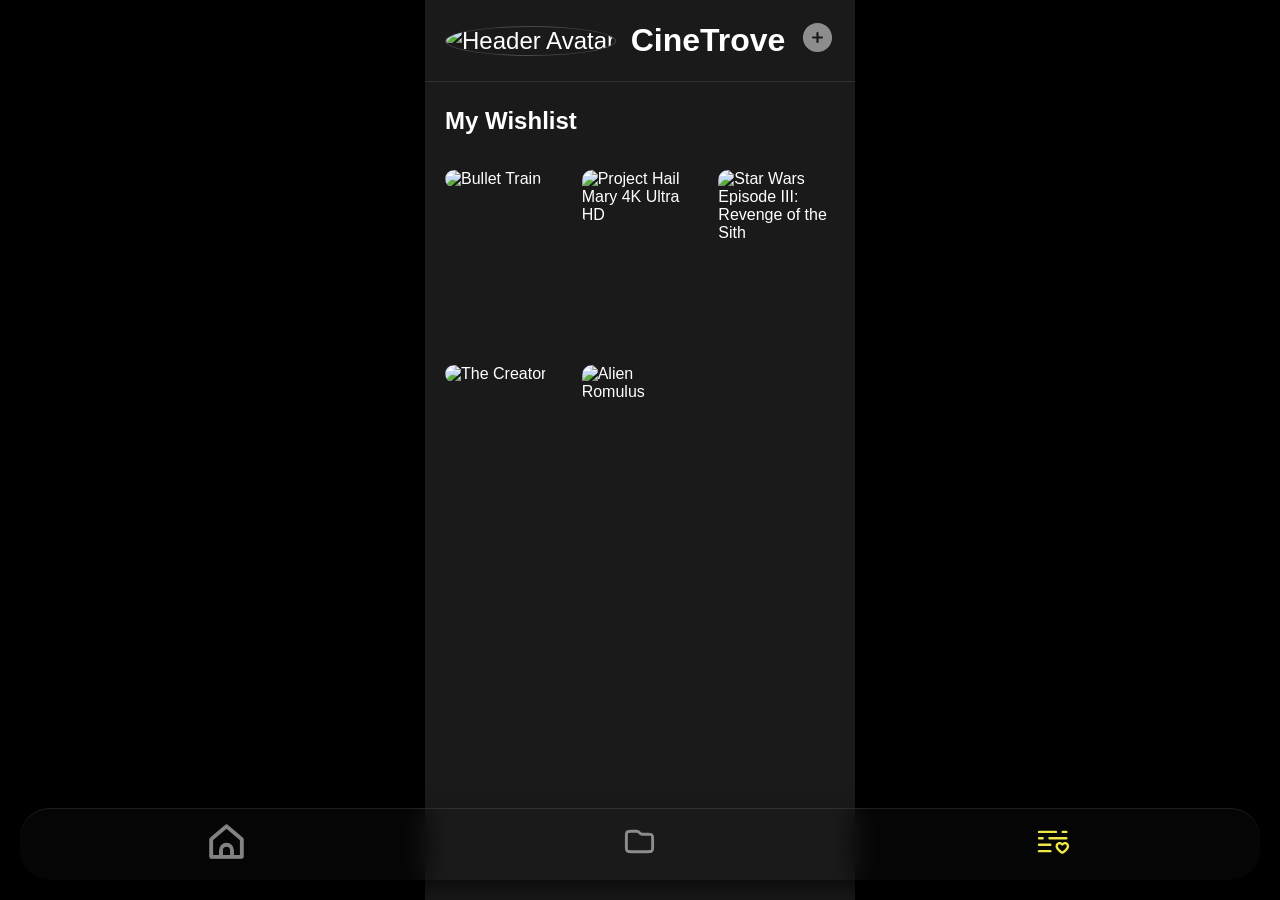
==== wishlist.html @ f6a2fa0c "Initial commit: CineTrove project" ====
<!DOCTYPE html>

<html lang="en">

<head>

    <meta charset="UTF-8">

    <meta name="viewport" content="width=device-width, initial-scale=1.0, maximum-scale=1.0, user-scalable=no">

    <meta name="apple-mobile-web-app-capable" content="yes">

    <meta name="apple-mobile-web-app-status-bar-style" content="black-translucent">

    <title>CineTrove</title>

    <link rel="stylesheet" href="style.css">

    <script src="script.js" defer></script>

</head>

<body>

    <div class="app-container">

        <!-- dit is de header met de titel en de knoppen -->
        <header class="app-header">
            <a href="profile.html"><button>
                    <img src="public/yusuf.JPG" alt="Header Avatar" class="header-avatar">
                </button></a>

            <h1>CineTrove</h1>

            <button id="open-add-btn"><img src="public/buttons/add.svg" alt="Add" class="nav-icon"></button>

        </header>
        <!-- dit zijn de films -->
        <main>
            <h2>My Wishlist</h2>

            <div class="movie-grid">
                <div class="movie-card"><img src="https://media.s-bol.com/BjOr8jZJWnlJ/AJYjq7/550x787.jpg" alt="Bullet Train"></div>
                <div class="movie-card"><img src="https://m.media-amazon.com/images/I/81qg6UsqdSL._SL1500_.jpg" alt="Project Hail Mary 4K Ultra HD"></div>
                <div class="movie-card"><img src="https://i.redd.it/keaxfxiu5ble1.jpeg" alt="Star Wars Episode III: Revenge of the Sith"></div>
                <div class="movie-card"><img src="https://media.s-bol.com/gND5kOXOK0nk/WgkDjo/550x776.jpg" alt="The Creator"></div>
                <div class="movie-card"><img src="https://media.s-bol.com/zg3lyAznvAmO/kRXyzXx/550x733.jpg" alt="Alien Romulus"></div>
            </div>
        </main>

        <!-- dit zijn de knoppen voor de navigatiebalk -->
        <nav class="bottom-nav">
            <a href="index.html">
                <button>
                    <img src="public/buttons/home.svg" alt="Home" class="nav-icon">
                </button>
            </a>
            <a href="collection.html">
                <button>
                    <img src="public/buttons/collection.svg" alt="Collection" class="nav-icon">
                </button>
            </a>
                <a href="wishlist.html" class="active">
            <button>
                <img src="public/buttons/wishlist-active.svg" alt="Wishlist" class="nav-icon">
            </button>
        </nav>

        <div id="add-modal" class="modal-overlay" style="display:none;">
            <div class="modal-content">
                <h2>Add Movie</h2>
                <p>Search for a movie to add to your vault.</p>

                <input type="text" placeholder="Movie title..." class="search-input">

                <button id="close-modal-btn" class="close-btn">Cancel</button>
            </div>
        </div>

    </div>

</body>

</html>
---- style.css ----
/* 1. RESET ALLES */
* {
    margin: 0;                 /* Stript alle standaard witruimte aan de buitenkant weg */
    padding: 0;                /* Stript alle standaard witruimte aan de binnenkant weg */
    box-sizing: border-box;    /* Zorgt dat randen en opvulling niet buiten de ingestelde breedte/hoogte vallen */
}

/* Zorgt dat content nooit achter de navigatiebalk blijft haken */
main {
    padding-bottom: 120px; 
}

/* 2. DE ACHTERGROND */
body {
    background-color: #000000; /* Maakt het hele browserscherm achter de app zwart */
    display: flex;             /* Zet flexbox aan om de app te kunnen positioneren */
    justify-content: center;   /* Zet je app exact in het horizontale midden van het beeldscherm */
    font-family: -apple-system, BlinkMacSystemFont, "Segoe UI", Roboto, Helvetica, Arial, sans-serif; /* Laadt het beste native lettertype (zoals Apple's San Francisco) */
    -webkit-font-smoothing: antialiased; /* Zorgt dat de tekst er op hoge resolutie schermen haarscherp uitziet */
}

/* 3. TUSSENKOPPEN */
h2 {
    color: white;              /* Witte tekst op de donkere achtergrond */
    margin-left: 20px;         /* Duwt de tekst 20px van de linkerrand van de app af */
    margin-bottom: 15px;       /* Creëert 15px ademruimte tussen de titel en de kaarten eronder */
}

/* 4. JOUW IPHONE SCHERM */
.app-container {
    max-width: 430px;          /* De exacte breedte van een grote smartphone (bijv. iPhone 14 Pro Max) */
    width: 100%;               /* Neemt alle beschikbare breedte in, tot maximaal die 430px */
    min-height: 100vh;         /* Vult altijd minimaal 100% van de schermhoogte (Viewport Height) */
    background-color: #1A1A1A; /* De donkergrijze CineTrove achtergrondkleur */
    color: #FFFFFF;            /* Standaard witte tekst op deze donkergrijze achtergrond */
    position: relative;        /* Cruciaal: dit is het ankerpunt om de navigatiebalk onderaan vast te kunnen plakken */
    overflow-x: hidden;        /* Blokkeert horizontaal scrollen zodat de gebruiker de app niet kan 'breken' door opzij te vegen */
}

/* 5. DE HEADER */
.app-header {
    display: flex;
    justify-content: space-between;
    align-items: center;
    padding: 20px; /* Geeft wat ruimte aan de binnenkant van de balk, zodat je logo niet tegen de randen plakt */
    border-bottom: 1px solid rgba(255, 255, 255, 0.1); /* Hetzelfde subtiele glanslijntje als bij je navigatiebalk, maar dan onderaan! */
    margin-bottom: 25px; /* Duwt alles wat ONDER de header staat (zoals 'What's popular') 25px naar beneden */
}

/* 6. DE NAVIGATIEBALK */
.bottom-nav {
    position: fixed;        /* Haalt de balk uit de normale stroom van de pagina... */
    bottom: 20px;                 /* tilt de balk 20px aan de onderkant */
    width: calc(100% - 40px);   /* maakt de balk iets smaller dan het scherm */
    left: 20px;                   /* centreert de balk */       
    display: flex;             /* Zet alle icoontjes netjes op één lijn */
    justify-content: space-around; /* Verdeelt de icoontjes met exact evenveel witruimte ertussen */
    background-color: rgba(37, 37, 37, 0.155); /* Semi-transparant donkergrijs voor het 'glassmorphism' effect */
    backdrop-filter: blur(15px); /* Creëert een waas over de content die áchter de balk ligt */
    -webkit-backdrop-filter: blur(15px); /* Hetzelfde waas-effect, specifiek voor de Safari browser van Apple */
    padding-bottom: 15px;      /* Binnenkant-ruimte aan de onderkant */
    padding-top: 15px;         /* Binnenkant-ruimte aan de bovenkant */
    border-radius: 30px;       /* Maakt de balk mooi rond en vriendelijk */
    border-top: 1px solid rgba(255, 255, 255, 0.1); /* Een super subtiel, licht doorschijnend lijntje aan de bovenkant */
    box-shadow: 0 10px 25px rgba(0, 0, 0, 0.6); /* Een zachte schaduw onder de balk voor een zwevend effect */
}

/* 7. KNOPPEN */
button {
    background-color: transparent; /* Verwijdert de lelijke standaard grijze achtergrondkleur van de browser */
    border: none;              /* Verwijdert de standaard zwarte randlijn */
    color: white;              /* Maakt de tekst of het icoon in de knop wit */
    font-size: 24px;           /* Zorgt voor een lekker groot en makkelijk klikbaar icoon */
}

/* 8. INDIVIDUELE FILMKAARTEN */
.movie-card {
    width: 120px;              /* De vaste breedte van een standaard filmposter-kaartje */
    height: 180px;             /* De vaste hoogte van het kaartje */
    border-radius: 10px;       /* Zorgt voor mooie, vriendelijk afgeronde hoekjes */
    flex-shrink: 0;            /* Beveiliging: zorgt dat de browser deze kaarten NOOIT stiekem in elkaar mag drukken */
}

/* 9. DE HORIZONTALE SCROLLER */
.movie-scroller {
    display: flex;             /* Plaatst de filmkaarten in een horizontale rij naast elkaar */
    gap: 22px;                 /* Forceert exact 22px lege ruimte tussen elke poster */
    overflow-x: auto;          /* Maakt het daadwerkelijke links/rechts scrollen mogelijk */
    padding: 20px;             /* Voegt wat ademruimte toe aan de binnenkant van de balk */
}
.movie-scroller::-webkit-scrollbar {
    display: none;             /* Een trucje: laat je wel scrollen, maar verbergt de lelijke standaard Windows/Mac scrollbalk */
}

/* 10. DE FILMPOSTER */
.movie-card img {
    width: 100%;               /* Dwingt de afbeelding om de volledige breedte van z'n kaart te vullen */
    height: 100%;              /* Dwingt de afbeelding om de volledige hoogte van z'n kaart te vullen */
    object-fit: cover;         /* Superbelangrijk: vult het vak zónder de afbeelding lelijk uit te rekken (snijdt automatisch bij) */
    border-radius: 10px;       /* Geeft de afbeelding exact dezelfde ronde hoeken als de kaart eromheen */
}

/* 11. PROFIEL TOPBALK & TERUGKNOP */
.profile-topbar {
    padding: 20px;             /* Zorgt voor ruimte bovenaan, zodat de knop niet strak tegen het randje van je scherm zit */
}
.back-btn {
    font-size: 24px;           /* Maakt de <- terugknop lekker groot */
}

/* 12. PROFIEL INFORMATIE */
.profile-info {
    display: flex;             /* Flexbox modus aan voor deze groep */
    flex-direction: column;    /* Belangrijk: zet avatar, naam en datum onder elkaar in plaats van naast elkaar */
    align-items: center;       /* Centreert alles netjes recht onder elkaar in het midden */
    margin-bottom: 30px;       /* Duwt de eerstvolgende elementen (zoals je opgeslagen films) 30px naar beneden */
}

/* 13. DE PROFIELFOTO */
.avatar {
    width: 80px;               /* Maakt de foto exact 80px breed... */
    height: 80px;              /* ...en 80px hoog (een exact vierkant) */
    border-radius: 50%;        /* De 50% vormt het vierkant om tot een perfecte, ronde cirkel */
    object-fit: cover;         /* Voorkomt dat een langwerpige geüploade foto vervormt tot een ei */
    margin-bottom: 10px;       /* Maakt 10px ruimte tussen de profielfoto en de naam eronder */
}

/* 14. REGISTRATIEDATUM */
.join-date {
    color: #888888;            /* Maakt deze tekst subtiel grijs, zodat de naam meer opvalt */
    font-size: 14px;           /* Maakt het lettertype ietsjes kleiner dan de rest */
    margin-top: 5px;           /* Geeft 5px afstand vanaf de naam die erboven staat */
}

/* 15. FILM GRID (Rasterweergave) */
.movie-grid {
    display: grid;             /* Activeert het grid (raster) systeem voor dit element */
    grid-template-columns: repeat(3, 1fr); /* Splitst het scherm op in 3 kolommen die alle drie 1 gelijke portie (1 fraction) innemen */
    gap: 20px;                 /* Maakt 20px ruimte tussen alle rijen en kolommen */
    padding: 20px;             /* Voegt 20px ademruimte toe vanaf de randen van je app */
    padding-bottom: 120px;     /* CRUCIAAL: Extra ruimte onderaan, zodat de onderste rij posters niet achter je navigatiebalk valt! */
}
.movie-grid .movie-card {
    width: 100%;               /* Overschrijft de 120px regel: de kaart past zich nu automatisch aan de kolombreedte aan */
    height: auto;              /* De hoogte mag vrij meebewegen met de breedte */
    aspect-ratio: 2 / 3;       /* Forceert ongeacht de schermgrootte altijd een bioscoopposter-verhouding (2 breed, 3 hoog) */
}

/* 16. POP-UP ACHTERGROND */
.modal-overlay {
    display: none;             /* Blijft standaard onzichtbaar */
    position: fixed;        /* Ligt over de app heen */
    top: 0;                    /* Begint helemaal in de linker... */
    left: 0;                   /* ...bovenhoek */
    width: 100%;               /* Spant over de hele breedte */
    height: 100%;              /* Spant over de hele hoogte */
    background-color: rgba(0, 0, 0, 0.8); /* Maakt die laag zwart, maar met 80% ondoorzichtigheid zodat je de app er nog vaag doorheen ziet */
    z-index: 100;              /* Deze hoge prioriteit zorgt dat het fysiek bovenop al je andere knoppen en balken ligt */
    justify-content: center;   /* Zet het pop-up venstertje zelf horizontaal in het midden */
    align-items: flex-end;       /* Dwingt het naar beneden */
}

/* 17. POP-UP VENSTER */
.modal-content {
    background-color: #1A1A1A; /* De app's standaard donkergrijze kleur */
    width: 100%;               /* Neemt de volledige breedte van het pop-up venster in */
    padding: 30px;             /* Ruimte binnenin voor zoekbalk en tekst*/
    padding-bottom: 50px;       /* Extra ruimte onderaan zodat de knoppen niet tegen de rand plakken */

    /*vormgeving randen*/
    border-radius: 25px 25px 0 0; /* Maakt de bovenste hoeken rond, maar de onderste hoeken blijven vierkant */
    border-top: 1px solid #E3D05B; /* gele bovenrand */
    border-bottom: none; /* geen onderrand */
    border-left: none; /* geen linkerrand */
    border-right: none; /* geen rechterrand */

    text-align: center;        /* Centreert de tekst in het pop-up venster */

    /*animatie naar boven popup*/
    animation: slideUp 0.3s ease-out; /* Voert de slideUp animatie uit over 0.3 seconden */
}

/* 18. ZOEKVELD */
.search-input {
    width: 100%;               /* Rekent het zoekveld uit over de volle breedte van het pop-up venster */
    padding: 10px;             /* Binnenin-ruimte zodat je ingetypt tekst goed leesbaar is en niet tegen de lijntjes kleeft */
    margin: 15px 0;            /* Voegt 15px marge toe aan de boven- en onderkant van het invulveld */
    border-radius: 5px;        /* Zorgt voor zachte hoekjes van het zoekveld zelf */
    border: none;              /* Verbergt het standaard kader dat browsers om invulvelden plaatsen */
}

/* 19. NAVIGATIE ICOONTJES */
.nav-icon {
    width: 35px;               /* Forceert een vaste breedte van 35px voor elk icoontje... */
    height: 35px;              /* ...en een vaste hoogte van 35px. Dit zorgt dat ze allemaal visueel even zwaar en symmetrisch zijn. */
    opacity: 0.5;              /* Maakt de icoontjes standaard halfdoorzichtig, zodat ze niet teveel aandacht trekken */
    transition: all 0.2s ease;        /* Voegt een soepele overgang toe voor alle veranderingen (zoals hover-effect) */
}

/* Hover-effect voor navigatie icoontjes */
.active .nav-icon {
    opacity: 1;                /* Maakt het actieve icoontje volledig zichtbaar, zodat gebruikers duidelijk kunnen zien waar ze zijn */
    transform: scale(1.1);     /* Laat het actieve icoontje iets groter worden (10% vergroting) voor een speels effect */
/* 20. DE ACTIEVE PAGINA STATUS */
.active .nav-icon {
    opacity: 1;
    transform: scale(1.1);
    
    /* LET OP: De kleur-truc (invert etc) én de drop-shadow staan nu achter elkaar in één lange filter! */
    filter: invert(86%) sepia(21%) saturate(1003%) hue-rotate(352deg) brightness(97%) contrast(93%) drop-shadow(0 0 5px rgba(255, 255, 255, 0.7)); 
    }
}

/* 20. PROFIEL AVATAR IN DE HEADER */
.header-avatar {
    width: 32px;
    height: 32px;
    border-radius: 50%;
    object-fit: cover;
    border: 1px solid rgba(255, 255, 255, 0.2);   
}

/* 21. ANIMATIE VOOR POP-UP VENSTER */
@keyframes slideUp {
    from {
        transform: translateY(100%); /* het startpunt van de animatie*/
    }
    to {
        transform: translateY(0); /* het eindpunt van de animatie*/
    }
}
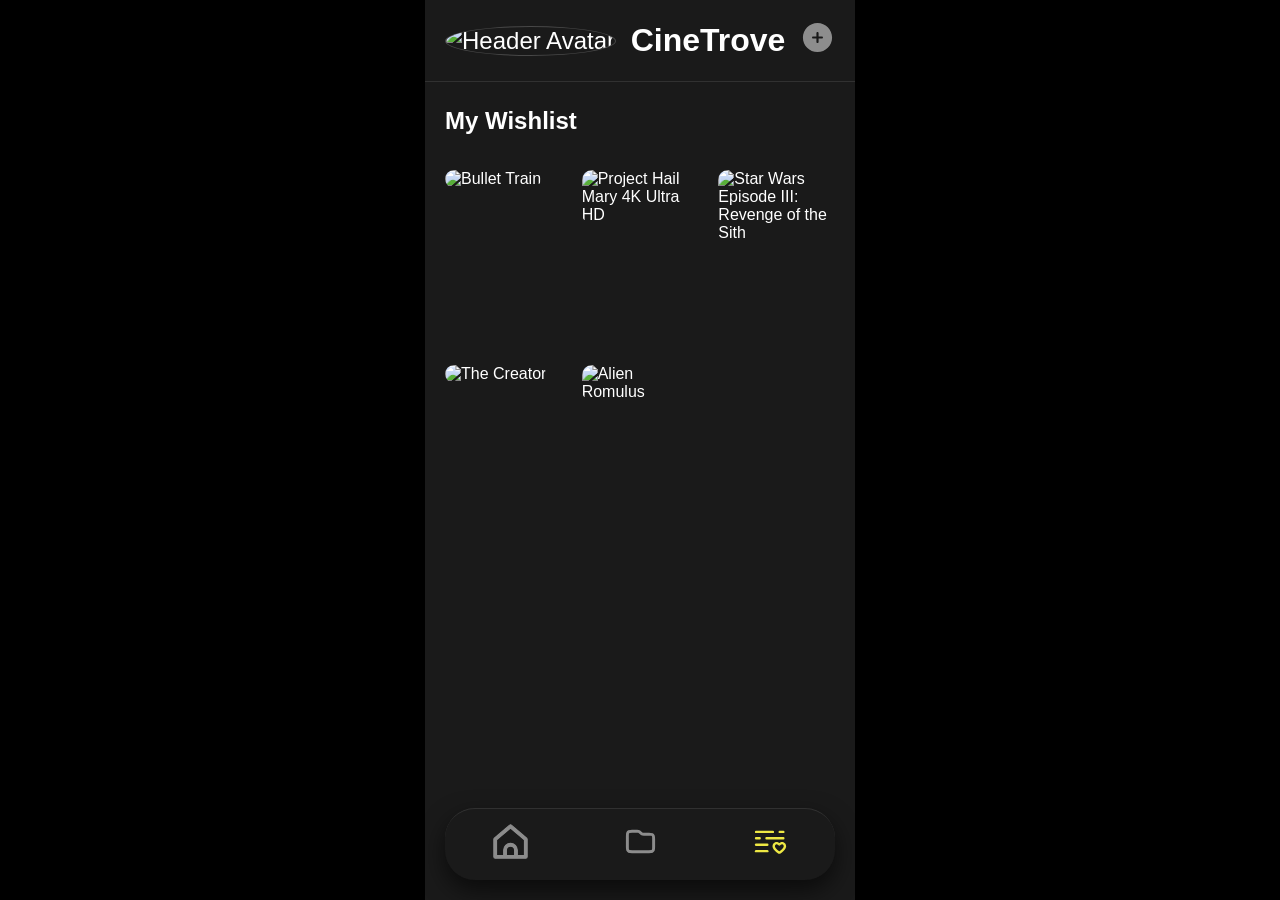
==== commit 094525d4: "bugfix wishlist.html" ====
--- a/wishlist.html
+++ b/wishlist.html
@@ -64,6 +64,7 @@
             <button>
                 <img src="public/buttons/wishlist-active.svg" alt="Wishlist" class="nav-icon">
             </button>
+            </a>    
         </nav>
 
         <div id="add-modal" class="modal-overlay" style="display:none;">
--- a/style.css
+++ b/style.css
@@ -1,217 +1,221 @@
-/* 1. RESET ALLES */
+/* reset */
 * {
-    margin: 0;                 /* Stript alle standaard witruimte aan de buitenkant weg */
-    padding: 0;                /* Stript alle standaard witruimte aan de binnenkant weg */
-    box-sizing: border-box;    /* Zorgt dat randen en opvulling niet buiten de ingestelde breedte/hoogte vallen */
-}
-
-/* Zorgt dat content nooit achter de navigatiebalk blijft haken */
+    margin: 0;                 /* witruimte buitenkant weg */
+    padding: 0;                /* witruimte binnenkant weg */
+    box-sizing: border-box;    /* zorgt ervoor dat randen en opvulling niet buiten de ingestelde breedte/hoogte vallen */
+}
+
+/* zorgt dat content nooit achter de navigatiebalk blijft haken */
 main {
     padding-bottom: 120px; 
 }
 
-/* 2. DE ACHTERGROND */
+/* achtergrond */
 body {
-    background-color: #000000; /* Maakt het hele browserscherm achter de app zwart */
-    display: flex;             /* Zet flexbox aan om de app te kunnen positioneren */
-    justify-content: center;   /* Zet je app exact in het horizontale midden van het beeldscherm */
+    background-color: #000000; /* zwarte achtergrond voor de app */
+    display: flex;             /* zet flexbox aan om de app te kunnen positioneren */
+    justify-content: center;   /* komt hierdoor precies in het midden */
     font-family: -apple-system, BlinkMacSystemFont, "Segoe UI", Roboto, Helvetica, Arial, sans-serif; /* Laadt het beste native lettertype (zoals Apple's San Francisco) */
-    -webkit-font-smoothing: antialiased; /* Zorgt dat de tekst er op hoge resolutie schermen haarscherp uitziet */
-}
-
-/* 3. TUSSENKOPPEN */
+    -webkit-font-smoothing: antialiased; /* zorgt dat de tekst er op hoge resolutie schermen haarscherp uitziet */
+}
+
+/* tussenkoppen */
 h2 {
-    color: white;              /* Witte tekst op de donkere achtergrond */
-    margin-left: 20px;         /* Duwt de tekst 20px van de linkerrand van de app af */
-    margin-bottom: 15px;       /* Creëert 15px ademruimte tussen de titel en de kaarten eronder */
-}
-
-/* 4. JOUW IPHONE SCHERM */
+    color: white;              /* tekst wit op donkere achtergrond */
+    margin-left: 20px;         /* duwt de tekst 20px van de linkerrand van de app af */
+    margin-bottom: 15px;       /* zorgt ervoor dat er 15px ademruimte tussen de titel en de kaarten eronder is */
+}
+
+/* iphone scherm */
 .app-container {
-    max-width: 430px;          /* De exacte breedte van een grote smartphone (bijv. iPhone 14 Pro Max) */
-    width: 100%;               /* Neemt alle beschikbare breedte in, tot maximaal die 430px */
-    min-height: 100vh;         /* Vult altijd minimaal 100% van de schermhoogte (Viewport Height) */
-    background-color: #1A1A1A; /* De donkergrijze CineTrove achtergrondkleur */
-    color: #FFFFFF;            /* Standaard witte tekst op deze donkergrijze achtergrond */
-    position: relative;        /* Cruciaal: dit is het ankerpunt om de navigatiebalk onderaan vast te kunnen plakken */
-    overflow-x: hidden;        /* Blokkeert horizontaal scrollen zodat de gebruiker de app niet kan 'breken' door opzij te vegen */
-}
-
-/* 5. DE HEADER */
+    max-width: 430px;          /* breedte gebaseerd op Iphone 14 Pro Max */
+    width: 100%;               /* neemt alle beschikbare breedte in, tot maximaal die 430px */
+    min-height: 100vh;         /* vult altijd minimaal 100% van de schermhoogte */
+    background-color: #1A1A1A; /* de donkergrijze CineTrove achtergrondkleur */
+    color: #FFFFFF;            /* witte tekst op deze donkergrijze achtergrond */
+    position: relative;        /* plakt de navbar onderaan */
+    overflow-x: hidden;        /* kan niet horizontaal scrollen (appwijze, crouselmenu natuurlijk wel) */
+}
+
+/* header */
 .app-header {
-    display: flex;
-    justify-content: space-between;
-    align-items: center;
-    padding: 20px; /* Geeft wat ruimte aan de binnenkant van de balk, zodat je logo niet tegen de randen plakt */
-    border-bottom: 1px solid rgba(255, 255, 255, 0.1); /* Hetzelfde subtiele glanslijntje als bij je navigatiebalk, maar dan onderaan! */
-    margin-bottom: 25px; /* Duwt alles wat ONDER de header staat (zoals 'What's popular') 25px naar beneden */
-}
-
-/* 6. DE NAVIGATIEBALK */
+    display: flex;          /* flexbox voor header voor positionering van logo en avatar */
+    justify-content: space-between;           /* duwt het logo naar links en de avatar naar rechts, met zoveel mogelijk ruimte ertussen */
+    align-items: center;               /* zorgt dat het logo en de avatar verticaal netjes in het midden van de header staan, zelfs als ze verschillende hoogtes hebben */
+    padding: 20px; /* geeft wat ruimte aan de binnenkant van de balk, zodat je logo niet tegen de randen plakt */
+    border-bottom: 1px solid rgba(255, 255, 255, 0.1); /* hetzelfde subtiele glanslijntje als bij je navigatiebalk, maar dan onderaan! */
+    margin-bottom: 25px; /* duwt alles onder header naar beneden */
+}
+
+/* navbar */
 .bottom-nav {
-    position: fixed;        /* Haalt de balk uit de normale stroom van de pagina... */
+    position: fixed;             /* laat de balk op dezelfde plek staan, zelfs als je scrollt */
     bottom: 20px;                 /* tilt de balk 20px aan de onderkant */
     width: calc(100% - 40px);   /* maakt de balk iets smaller dan het scherm */
-    left: 20px;                   /* centreert de balk */       
-    display: flex;             /* Zet alle icoontjes netjes op één lijn */
-    justify-content: space-around; /* Verdeelt de icoontjes met exact evenveel witruimte ertussen */
-    background-color: rgba(37, 37, 37, 0.155); /* Semi-transparant donkergrijs voor het 'glassmorphism' effect */
-    backdrop-filter: blur(15px); /* Creëert een waas over de content die áchter de balk ligt */
-    -webkit-backdrop-filter: blur(15px); /* Hetzelfde waas-effect, specifiek voor de Safari browser van Apple */
-    padding-bottom: 15px;      /* Binnenkant-ruimte aan de onderkant */
-    padding-top: 15px;         /* Binnenkant-ruimte aan de bovenkant */
-    border-radius: 30px;       /* Maakt de balk mooi rond en vriendelijk */
-    border-top: 1px solid rgba(255, 255, 255, 0.1); /* Een super subtiel, licht doorschijnend lijntje aan de bovenkant */
-    box-shadow: 0 10px 25px rgba(0, 0, 0, 0.6); /* Een zachte schaduw onder de balk voor een zwevend effect */
-}
-
-/* 7. KNOPPEN */
+    max-width: 390px;          /* nooit breder dan 390px, zodat het er op grote schermen niet uitziet als een enorme streep */
+    left: 50%;                 /* centreert de balk */
+    transform: translateX(-50%); /* precisieverbetering voor centring */
+    z-index: 90;              /* ligt boven alles, behalve popups */
+    display: flex;             /* alle icoontjes op 1 lijn */
+    justify-content: space-around; /* icootnjes evenveel witruimte tussen */
+    background-color: rgba(37, 37, 37, 0.155); /* semitransparant voor liquid glass effect */
+    backdrop-filter: blur(15px); /*waas voor content die achter balk ligt */
+    -webkit-backdrop-filter: blur(15px); /* waas voor content die achter balk ligt voor safari */
+    padding-bottom: 15px;      /* binnenruimte voor onderkant */
+    padding-top: 15px;         /* binnenruimte voor bovenkant */
+    border-radius: 30px;       /* 30px ronde hoeken */
+    border-top: 1px solid rgba(255, 255, 255, 0.1); /* lijntje aan de bovenkant */
+    box-shadow: 0 10px 25px rgba(0, 0, 0, 0.6); /* schaduw voor hovering effect */
+}
+
+/* knoppen */
 button {
-    background-color: transparent; /* Verwijdert de lelijke standaard grijze achtergrondkleur van de browser */
-    border: none;              /* Verwijdert de standaard zwarte randlijn */
-    color: white;              /* Maakt de tekst of het icoon in de knop wit */
-    font-size: 24px;           /* Zorgt voor een lekker groot en makkelijk klikbaar icoon */
-}
-
-/* 8. INDIVIDUELE FILMKAARTEN */
+    background-color: transparent; /* geen lelijke standaard achtergrond */
+    border: none;              /* geen border */
+    color: white;              /* witte knop */
+    font-size: 24px;           /* groot en makkelijk klikbaar */
+}
+
+/* film/show poster cards */
 .movie-card {
-    width: 120px;              /* De vaste breedte van een standaard filmposter-kaartje */
-    height: 180px;             /* De vaste hoogte van het kaartje */
-    border-radius: 10px;       /* Zorgt voor mooie, vriendelijk afgeronde hoekjes */
-    flex-shrink: 0;            /* Beveiliging: zorgt dat de browser deze kaarten NOOIT stiekem in elkaar mag drukken */
-}
-
-/* 9. DE HORIZONTALE SCROLLER */
+    width: 120px;              /* vaste breedte */
+    height: 180px;             /* vaste hoogte */
+    border-radius: 10px;       /* 10px ronde hoeken */
+    flex-shrink: 0;            /* zorgt ervoor dat de cards niet in elkaar worden geklemd */
+}
+
+/* carousel menu scroller */
 .movie-scroller {
-    display: flex;             /* Plaatst de filmkaarten in een horizontale rij naast elkaar */
-    gap: 22px;                 /* Forceert exact 22px lege ruimte tussen elke poster */
-    overflow-x: auto;          /* Maakt het daadwerkelijke links/rechts scrollen mogelijk */
-    padding: 20px;             /* Voegt wat ademruimte toe aan de binnenkant van de balk */
+    display: flex;             /* alle posters in een rij naast elkaar */
+    gap: 22px;                 /* 22px ruimte tussen elke poster */
+    overflow-x: auto;          /* maakt het carousel mogelijk */
+    padding: 20px;             /* ruimte binnenin de balk */
 }
 .movie-scroller::-webkit-scrollbar {
-    display: none;             /* Een trucje: laat je wel scrollen, maar verbergt de lelijke standaard Windows/Mac scrollbalk */
-}
-
-/* 10. DE FILMPOSTER */
+    display: none;             /* scrollen zonder lelijke windows/apple scrollbar */
+}
+
+/* film/show posters */
 .movie-card img {
-    width: 100%;               /* Dwingt de afbeelding om de volledige breedte van z'n kaart te vullen */
-    height: 100%;              /* Dwingt de afbeelding om de volledige hoogte van z'n kaart te vullen */
-    object-fit: cover;         /* Superbelangrijk: vult het vak zónder de afbeelding lelijk uit te rekken (snijdt automatisch bij) */
-    border-radius: 10px;       /* Geeft de afbeelding exact dezelfde ronde hoeken als de kaart eromheen */
-}
-
-/* 11. PROFIEL TOPBALK & TERUGKNOP */
+    width: 100%;               /* dwingt volledige breedte */
+    height: 100%;              /* dwingt volledige hoogte */
+    object-fit: cover;         /* vulling zonder lelijke uitrekking */
+    border-radius: 10px;       /* geeft poster ronde hoeken net zoals de card */
+}
+
+/* profiel topbar */
 .profile-topbar {
-    padding: 20px;             /* Zorgt voor ruimte bovenaan, zodat de knop niet strak tegen het randje van je scherm zit */
+    padding: 20px;             /* ruimte zodat niet krap tegen rand zit */
 }
 .back-btn {
-    font-size: 24px;           /* Maakt de <- terugknop lekker groot */
-}
-
-/* 12. PROFIEL INFORMATIE */
+    font-size: 24px;           /* knopgrootte groot genoeg */
+}
+
+/* profielinformatie */
 .profile-info {
-    display: flex;             /* Flexbox modus aan voor deze groep */
-    flex-direction: column;    /* Belangrijk: zet avatar, naam en datum onder elkaar in plaats van naast elkaar */
-    align-items: center;       /* Centreert alles netjes recht onder elkaar in het midden */
-    margin-bottom: 30px;       /* Duwt de eerstvolgende elementen (zoals je opgeslagen films) 30px naar beneden */
-}
-
-/* 13. DE PROFIELFOTO */
+    display: flex;             /* flexbox aan */
+    flex-direction: column;    /* zet avatar, naam en datum onder elkaar */
+    align-items: center;       /* centreert alles in het midden */
+    margin-bottom: 30px;       /* duwt het eerstvolgende 30px naar beneden */
+}
+
+/* profielfoto */
 .avatar {
-    width: 80px;               /* Maakt de foto exact 80px breed... */
-    height: 80px;              /* ...en 80px hoog (een exact vierkant) */
-    border-radius: 50%;        /* De 50% vormt het vierkant om tot een perfecte, ronde cirkel */
-    object-fit: cover;         /* Voorkomt dat een langwerpige geüploade foto vervormt tot een ei */
-    margin-bottom: 10px;       /* Maakt 10px ruimte tussen de profielfoto en de naam eronder */
-}
-
-/* 14. REGISTRATIEDATUM */
+    width: 80px;               /* foto 80px breed */
+    height: 80px;              /* en 80px hoog */
+    border-radius: 50%;        /* 50% radius zorgt voor cirkel */
+    object-fit: cover;         /* voorkomt dat de afbeelding uitgerekt wordt */
+    margin-bottom: 10px;       /* 10px ruimte tussen avatar en naam */
+}
+
+/* registratiedatum */
 .join-date {
-    color: #888888;            /* Maakt deze tekst subtiel grijs, zodat de naam meer opvalt */
-    font-size: 14px;           /* Maakt het lettertype ietsjes kleiner dan de rest */
-    margin-top: 5px;           /* Geeft 5px afstand vanaf de naam die erboven staat */
-}
-
-/* 15. FILM GRID (Rasterweergave) */
+    color: #888888;            /* subtiel grijs voor opvallendheid */
+    font-size: 14px;           /* lettertype is kleiner dan de rest */
+    margin-top: 5px;           /* 5px afstand vanaf de username */
+}
+
+/* film grid */
 .movie-grid {
-    display: grid;             /* Activeert het grid (raster) systeem voor dit element */
-    grid-template-columns: repeat(3, 1fr); /* Splitst het scherm op in 3 kolommen die alle drie 1 gelijke portie (1 fraction) innemen */
-    gap: 20px;                 /* Maakt 20px ruimte tussen alle rijen en kolommen */
-    padding: 20px;             /* Voegt 20px ademruimte toe vanaf de randen van je app */
-    padding-bottom: 120px;     /* CRUCIAAL: Extra ruimte onderaan, zodat de onderste rij posters niet achter je navigatiebalk valt! */
+    display: grid;             /* grid voor de films / shows */
+    grid-template-columns: repeat(3, 1fr); /* splits op in 3 kolommen met 1 fraction */
+    gap: 20px;                 /* 20px ruimte tussen elementen */
+    padding: 20px;             /* 20px ruimte rond de grid */
+    padding-bottom: 120px;     /* extra ruimte onderaan zodat films neit achter navigatiebar vallen */
 }
 .movie-grid .movie-card {
-    width: 100%;               /* Overschrijft de 120px regel: de kaart past zich nu automatisch aan de kolombreedte aan */
-    height: auto;              /* De hoogte mag vrij meebewegen met de breedte */
-    aspect-ratio: 2 / 3;       /* Forceert ongeacht de schermgrootte altijd een bioscoopposter-verhouding (2 breed, 3 hoog) */
-}
-
-/* 16. POP-UP ACHTERGROND */
+    width: 100%;               /* kaart past zich automatisch aan de kolombreedte aan */
+    height: auto;              /* hoogte kan vrij meebewegen met de breedte */
+    aspect-ratio: 2 / 3;       /* forceert altijd een bioscoopposter-verhouding (2 breed, 3 hoog) */
+}
+
+/* popup achtergrond */
 .modal-overlay {
-    display: none;             /* Blijft standaard onzichtbaar */
-    position: fixed;        /* Ligt over de app heen */
-    top: 0;                    /* Begint helemaal in de linker... */
-    left: 0;                   /* ...bovenhoek */
-    width: 100%;               /* Spant over de hele breedte */
-    height: 100%;              /* Spant over de hele hoogte */
-    background-color: rgba(0, 0, 0, 0.8); /* Maakt die laag zwart, maar met 80% ondoorzichtigheid zodat je de app er nog vaag doorheen ziet */
-    z-index: 100;              /* Deze hoge prioriteit zorgt dat het fysiek bovenop al je andere knoppen en balken ligt */
-    justify-content: center;   /* Zet het pop-up venstertje zelf horizontaal in het midden */
-    align-items: flex-end;       /* Dwingt het naar beneden */
-}
-
-/* 17. POP-UP VENSTER */
+    display: none;             /* blijft onzichtbaar */
+    position: fixed;        /* plaatsing is over de app heen */
+    top: 0;                    /* begint bovenaan */
+    left: 0;                   /* in de linker bovenhoek */
+    width: 100%;               /* hele breedte */
+    height: 100%;              /* hele hoogte */
+    background-color: rgba(0, 0, 0, 0.8); /* zwarte laag met 80% ondoorzichtigheid */
+    z-index: 100;              /* hoge prioriteit waardoor het bovenop al het andere ligt */
+    justify-content: center;   /* popup venstertje horizontaal in het midden */
+    align-items: flex-end;       /* dwingt het naar beneden */
+}
+
+/* popup venster */
 .modal-content {
-    background-color: #1A1A1A; /* De app's standaard donkergrijze kleur */
-    width: 100%;               /* Neemt de volledige breedte van het pop-up venster in */
-    padding: 30px;             /* Ruimte binnenin voor zoekbalk en tekst*/
-    padding-bottom: 50px;       /* Extra ruimte onderaan zodat de knoppen niet tegen de rand plakken */
+    background-color: #1A1A1A; /* donkergrijze achtergrond */
+    width: 100%;               /* volledige breedte van scherm voor de popup */
+    padding: 30px;             /* ruimte binnen in voor search*/
+    padding-bottom: 50px;       /* extra ruimte zodat knoppen niet tegen rand plakken */
 
     /*vormgeving randen*/
-    border-radius: 25px 25px 0 0; /* Maakt de bovenste hoeken rond, maar de onderste hoeken blijven vierkant */
+    border-radius: 25px 25px 0 0; /* bovenste hoeken rond, onderste niet */
     border-top: 1px solid #E3D05B; /* gele bovenrand */
     border-bottom: none; /* geen onderrand */
     border-left: none; /* geen linkerrand */
     border-right: none; /* geen rechterrand */
 
-    text-align: center;        /* Centreert de tekst in het pop-up venster */
+    text-align: center;        /* gecentreerde tekst pop-up venster */
 
     /*animatie naar boven popup*/
-    animation: slideUp 0.3s ease-out; /* Voert de slideUp animatie uit over 0.3 seconden */
-}
-
-/* 18. ZOEKVELD */
+    animation: slideUp 0.3s ease-out; /* slideup animatie in 0.3 seconden */
+}
+
+/* zoekveld */
 .search-input {
-    width: 100%;               /* Rekent het zoekveld uit over de volle breedte van het pop-up venster */
-    padding: 10px;             /* Binnenin-ruimte zodat je ingetypt tekst goed leesbaar is en niet tegen de lijntjes kleeft */
-    margin: 15px 0;            /* Voegt 15px marge toe aan de boven- en onderkant van het invulveld */
-    border-radius: 5px;        /* Zorgt voor zachte hoekjes van het zoekveld zelf */
-    border: none;              /* Verbergt het standaard kader dat browsers om invulvelden plaatsen */
-}
-
-/* 19. NAVIGATIE ICOONTJES */
+    width: 100%;               /* zoekveld over de volledige breedte van popup venster */
+    padding: 10px;             /* binnenin ruimte voor duidelijke leesbaarheid */
+    margin: 15px 0;            /* invulveld marge van 15px boven en onder */
+    border-radius: 5px;        /* 5px hoeken (licht rond) */
+    border: none;              /* verbergt het standaard kader */
+}
+
+/* navigatie icoontjes */
 .nav-icon {
-    width: 35px;               /* Forceert een vaste breedte van 35px voor elk icoontje... */
-    height: 35px;              /* ...en een vaste hoogte van 35px. Dit zorgt dat ze allemaal visueel even zwaar en symmetrisch zijn. */
-    opacity: 0.5;              /* Maakt de icoontjes standaard halfdoorzichtig, zodat ze niet teveel aandacht trekken */
-    transition: all 0.2s ease;        /* Voegt een soepele overgang toe voor alle veranderingen (zoals hover-effect) */
-}
-
-/* Hover-effect voor navigatie icoontjes */
+    width: 35px;               /* standaard breedte van 35px */
+    height: 35px;              /* standaard hoogte van 35px */
+    opacity: 0.5;              /* icoontjes half doorzichtig */
+    transition: all 0.2s ease;        /* soepele overgang */
+}
+
+/* hover effect voor navigatie icoontjes */
 .active .nav-icon {
-    opacity: 1;                /* Maakt het actieve icoontje volledig zichtbaar, zodat gebruikers duidelijk kunnen zien waar ze zijn */
-    transform: scale(1.1);     /* Laat het actieve icoontje iets groter worden (10% vergroting) voor een speels effect */
-/* 20. DE ACTIEVE PAGINA STATUS */
+    opacity: 1;                /* actieve icoontje wordt volledig zichtbaar */
+    transform: scale(1.1);     /* actieve icoontje wordt iets groter */
+
+ /* actieve pagina status */
 .active .nav-icon {
     opacity: 1;
     transform: scale(1.1);
     
-    /* LET OP: De kleur-truc (invert etc) én de drop-shadow staan nu achter elkaar in één lange filter! */
+    /* De kleur-truc (invert etc) én de drop-shadow staan nu achter elkaar in één lange filter */
     filter: invert(86%) sepia(21%) saturate(1003%) hue-rotate(352deg) brightness(97%) contrast(93%) drop-shadow(0 0 5px rgba(255, 255, 255, 0.7)); 
     }
 }
 
-/* 20. PROFIEL AVATAR IN DE HEADER */
+/* profile avatar header */
 .header-avatar {
     width: 32px;
     height: 32px;
@@ -220,7 +224,7 @@
     border: 1px solid rgba(255, 255, 255, 0.2);   
 }
 
-/* 21. ANIMATIE VOOR POP-UP VENSTER */
+/* animatie slideup menu */
 @keyframes slideUp {
     from {
         transform: translateY(100%); /* het startpunt van de animatie*/
